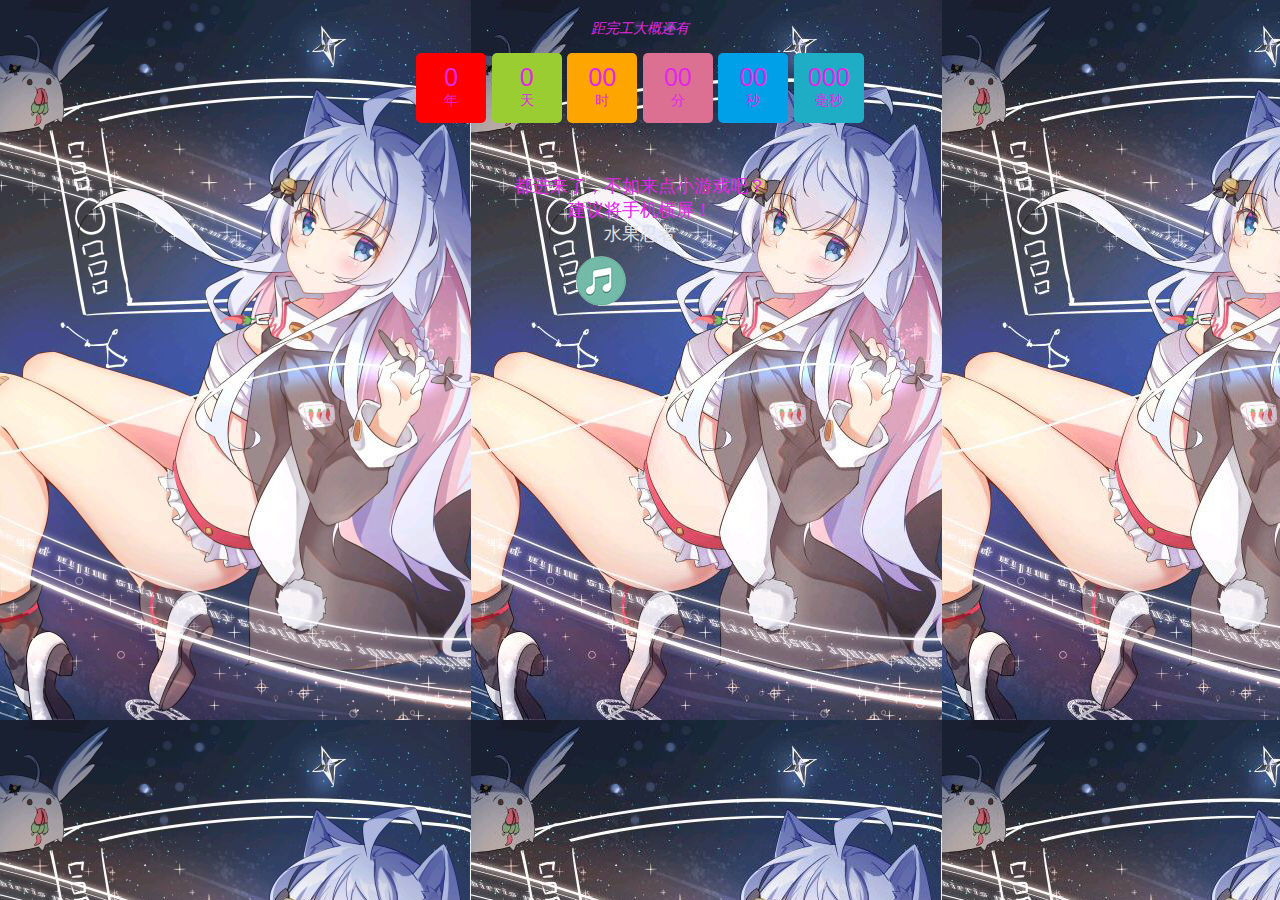
==== index.html @ fe928630 "Update index.html" ====
<!DOCTYPE html>
<html class="no-js">
<head>
<meta http-equiv="Content-Type" content="text/html; charset=utf-8" />
<title>居巢ACGN次元社</title>
<meta name="viewport" content="width=device-width, initial-scale=1.0, maximum-scale=1.0, user-scalable=no" />
<meta name="format-detection" content="telephone=yes" />
<script type="text/javascript" src="js/timecountdown.js"></script>
<script type="text/javascript" src="js/play.js"></script>
<script type="text/javascript" src="js/time.js"></script>
<link rel="stylesheet" href="css/style.css">
</head>

<body vlink="#65ECF4" alink="#CA78E6" link="#E0E0E0">
<div>
    <i>距完工大概还有</i>
    <div>
        <span class="red">
            <p id="y1"></p>
            <p>年</p>
        </span>
        <span class="yg">
            <p id="d1"></p>
            <p>天</p>
        </span>
        <span class="or">
            <p id="h1"></p>
            <p>时</p>
        </span>
        <span class="pi">
            <p id="i1"></p>
            <p>分</p>
        </span>
        <span class="pk">
            <p id="s1"></p>
            <p>秒</p>
        </span>
        <span class="mk">
            <p id="m1"></p>
            <p>毫秒</p>
        </span>
    </div>
</div>
<div style="text-align:center;clear:both;">
<script src="/gg_bd_ad_720x90.js" type="text/javascript"></script>
<script src="/follow.js" type="text/javascript"></script>
</div>
	<br>
	<br>
<p style="text-align: center;">都进来了，不如来点小游戏吧？</p>
<p style="text-align: center;">建议将手机横屏！</p>	
<p style="text-align: center;"><a href="../game/fruit-ninja/index.html" class="a">水果忍者</a></p>	
<footer>
	<audio id="music" src="audio/Perfume - コミュニケーション (交流).mp3" loop></audio>
	<img src="img/u=2.png" onClick="play()" alt="user" style="margin-left: 45%;margin-top: 10px;"> 
</footer>
</body>
</html>
---- css/style.css ----
/* CSS Document */
    *{padding: 0; margin: 0; font-family: "Lato", sans-serif}
    i{font-size: 14px}
    body{background-image: url("../img/01.png");color: #E227E7}
    div{font-size: 20px; text-align: center; padding-top: 15px;}
    div span{display: inline-block; width: 50px; height: 50px;padding: 10px; border-radius: 5px}
    p{font-size: 18px}
    span.red{background: #ff0000}
    span.yg{background: yellowgreen}
    span.or{background: orange}
    span.pi{background: palevioletred}
    span.pk{background: #00a0e9}
    span.mk{background: #1FADC5}
    span p:first-child{font-size: 25px}
    span p:last-child{font-size: 14px}
	.a{
		text-decoration: none;
	}
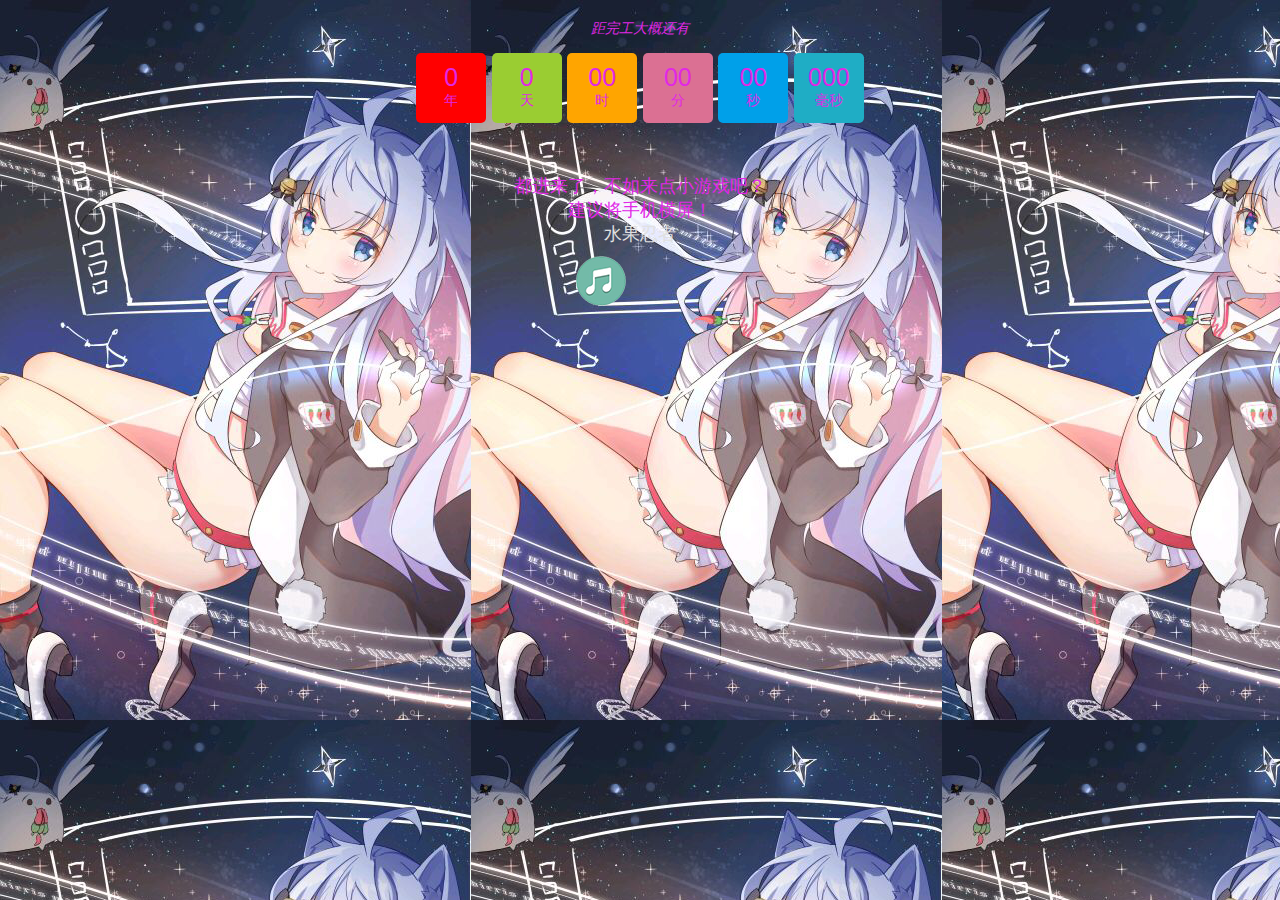
==== commit 69fa2023: "Update index.html" ====
--- a/index.html
+++ b/index.html
@@ -49,7 +49,7 @@
 	<br>
 <p style="text-align: center;">都进来了，不如来点小游戏吧？</p>
 <p style="text-align: center;">建议将手机横屏！</p>	
-<p style="text-align: center;"><a href="../game/fruit-ninja/index.html" class="a">水果忍者</a></p>	
+<p style="text-align: center;"><a href="http://m.jcacgn.top/game/fruit-ninjia/index.html" class="a">水果忍者</a></p>	
 <footer>
 	<audio id="music" src="audio/Perfume - コミュニケーション (交流).mp3" loop></audio>
 	<img src="img/u=2.png" onClick="play()" alt="user" style="margin-left: 45%;margin-top: 10px;"> 
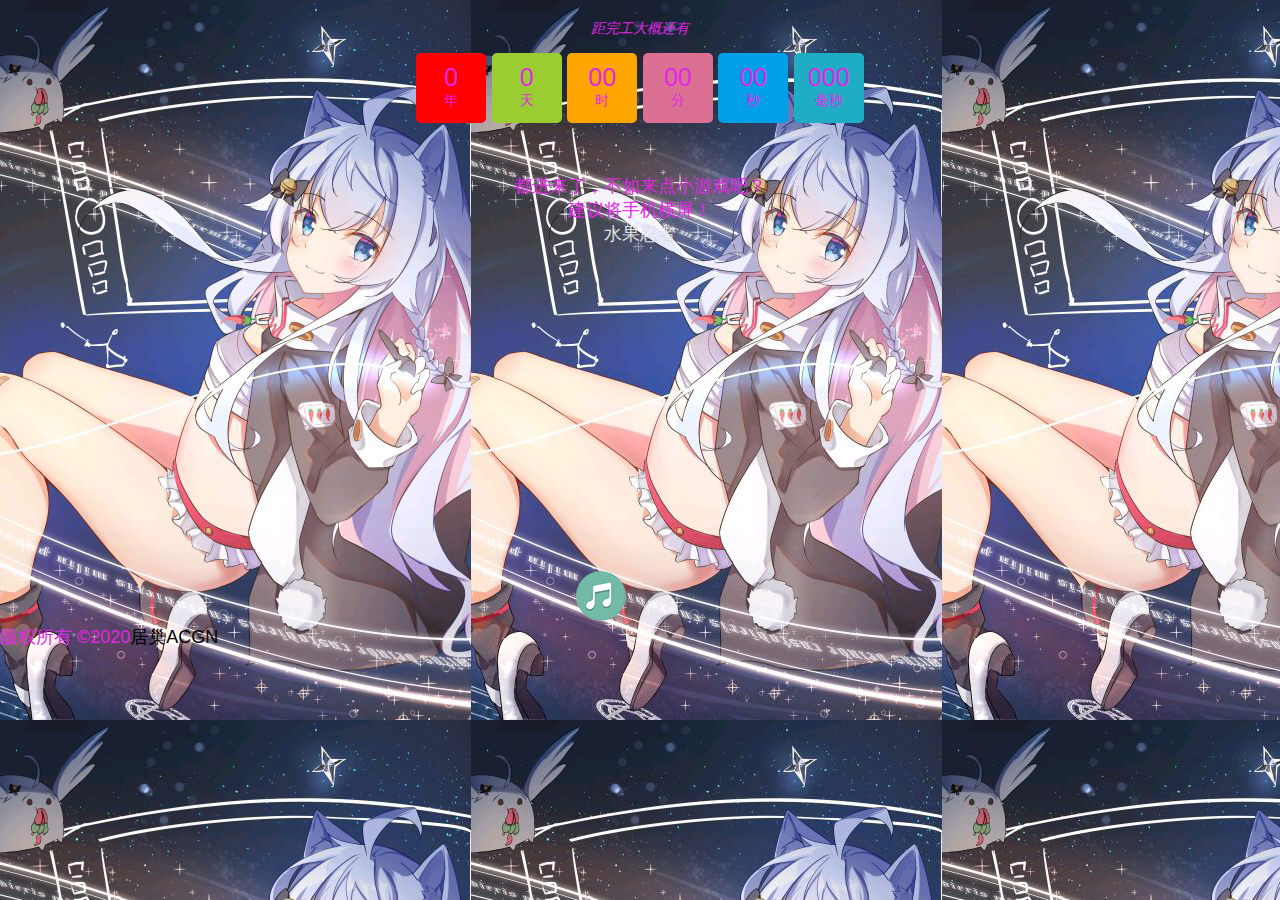
==== commit 89004301: "Update index.html" ====
--- a/index.html
+++ b/index.html
@@ -49,10 +49,13 @@
 	<br>
 <p style="text-align: center;">都进来了，不如来点小游戏吧？</p>
 <p style="text-align: center;">建议将手机横屏！</p>	
-<p style="text-align: center;"><a href="http://m.jcacgn.top/game/fruit-ninjia/index.html" class="a">水果忍者</a></p>	
+<p style="text-align: center;"><a href="http://m.jcacgn.top/game/fruit-ninjia/index.html" class="a">水果忍者</a></p>
+<div style="width: 100%;height: 300px;">
+</div>
 <footer>
 	<audio id="music" src="audio/Perfume - コミュニケーション (交流).mp3" loop></audio>
 	<img src="img/u=2.png" onClick="play()" alt="user" style="margin-left: 45%;margin-top: 10px;"> 
+<p>版权所有 ©2020<a href="index.html" style="color: #000000; text-decoration: none">居巢ACGN</a></p>
 </footer>
 </body>
 </html>
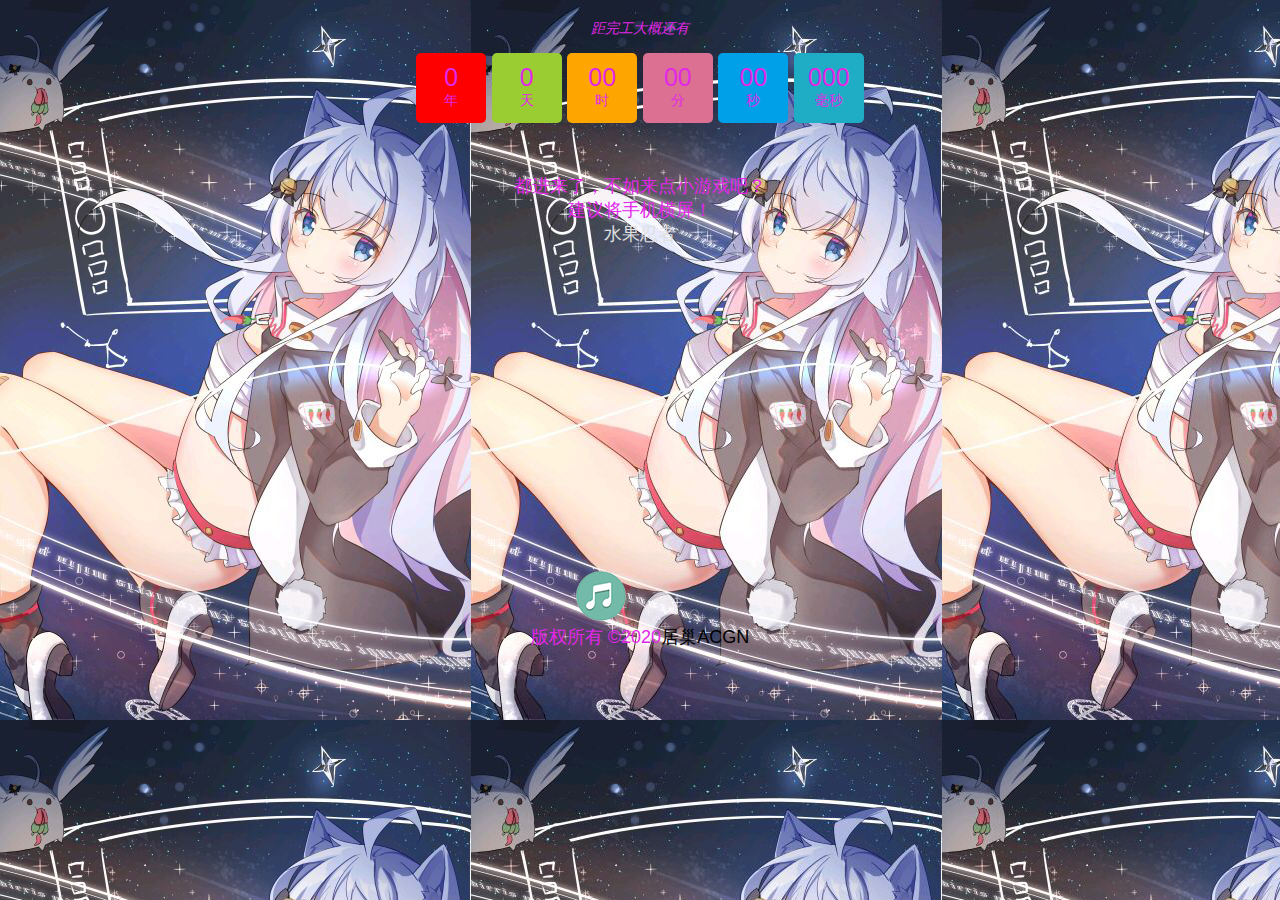
==== commit 7435128d: "Update index.html" ====
--- a/index.html
+++ b/index.html
@@ -55,7 +55,7 @@
 <footer>
 	<audio id="music" src="audio/Perfume - コミュニケーション (交流).mp3" loop></audio>
 	<img src="img/u=2.png" onClick="play()" alt="user" style="margin-left: 45%;margin-top: 10px;"> 
-<p>版权所有 ©2020<a href="index.html" style="color: #000000; text-decoration: none">居巢ACGN</a></p>
+<p style="text-align: center;">版权所有 ©2020<a href="index.html" style="color: #000000; text-decoration: none">居巢ACGN</a></p>
 </footer>
 </body>
 </html>
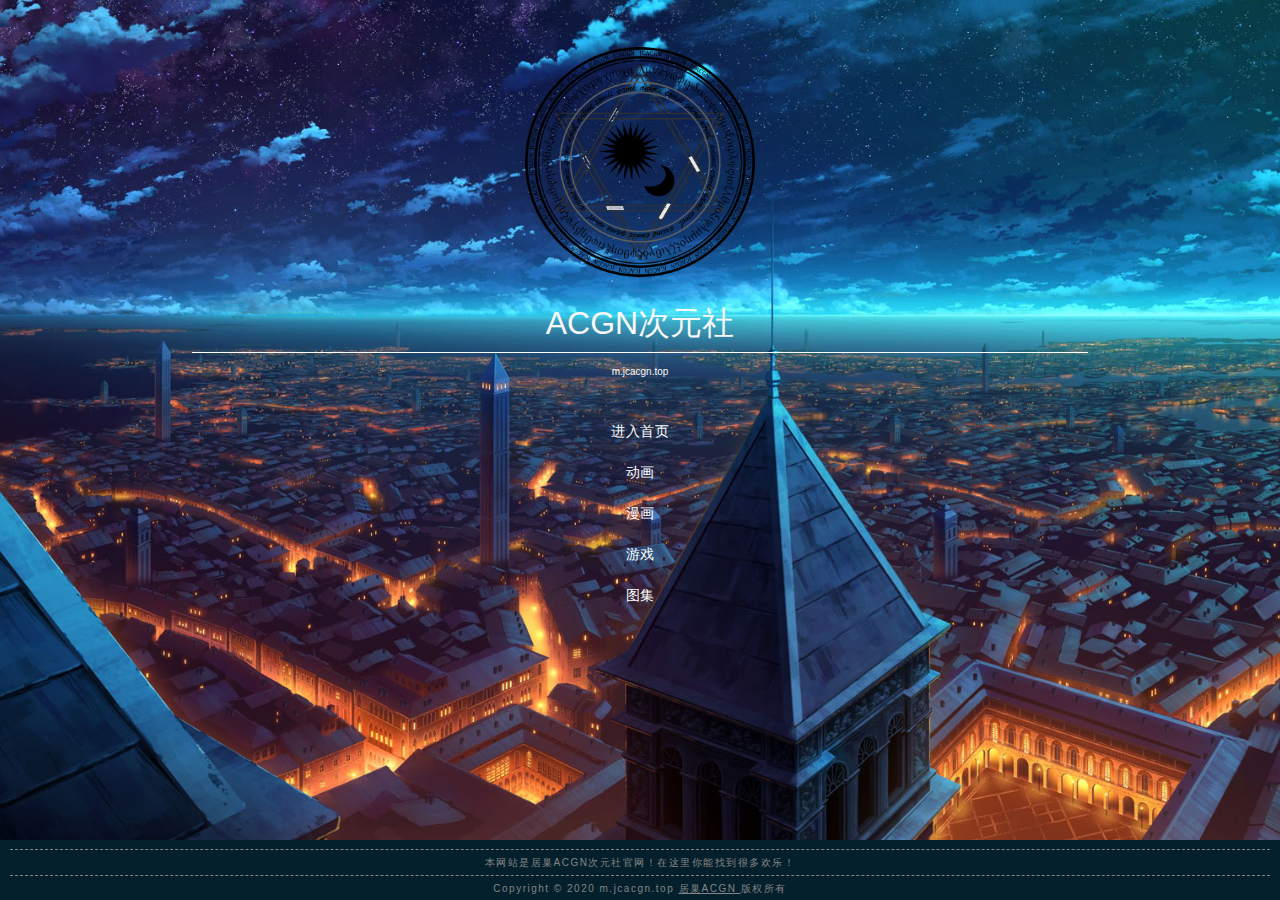
==== commit a7d5a999: "Add files via upload" ====
--- a/index.html
+++ b/index.html
@@ -1,61 +1,41 @@
-<!DOCTYPE html>
-<html class="no-js">
+<!doctype html>
+<html>
 <head>
-<meta http-equiv="Content-Type" content="text/html; charset=utf-8" />
+<meta charset="utf-8">
+<meta name="viewport" content="width=device-width, initial-scale=1.0, maximum-scale=1.0, user-scalable=no" />
 <title>居巢ACGN次元社</title>
-<meta name="viewport" content="width=device-width, initial-scale=1.0, maximum-scale=1.0, user-scalable=no" />
-<meta name="format-detection" content="telephone=yes" />
-<script type="text/javascript" src="js/timecountdown.js"></script>
-<script type="text/javascript" src="js/play.js"></script>
-<script type="text/javascript" src="js/time.js"></script>
-<link rel="stylesheet" href="css/style.css">
+<link rel="shortcut icon" href="img/图标.ico" type="image/x-icon">
+<link rel="icon" href="img/图标.ico" type="image/x-icon">
+<link rel="stylesheet" href="css/new2.css">
 </head>
-
-<body vlink="#65ECF4" alink="#CA78E6" link="#E0E0E0">
-<div>
-    <i>距完工大概还有</i>
-    <div>
-        <span class="red">
-            <p id="y1"></p>
-            <p>年</p>
-        </span>
-        <span class="yg">
-            <p id="d1"></p>
-            <p>天</p>
-        </span>
-        <span class="or">
-            <p id="h1"></p>
-            <p>时</p>
-        </span>
-        <span class="pi">
-            <p id="i1"></p>
-            <p>分</p>
-        </span>
-        <span class="pk">
-            <p id="s1"></p>
-            <p>秒</p>
-        </span>
-        <span class="mk">
-            <p id="m1"></p>
-            <p>毫秒</p>
-        </span>
-    </div>
+<body>
+<div id="top">
+<div id="top_img">
+<main id="top_main">
+<div id="top_logo"><img src="img/社徽.png" alt="居巢ACGN次元社"></div>
+<div id="top_title">
+<p style="text-align: center;width: 100%;height:auto" ><font color="#F8F8F8" size="+3">ACGN次元社</font></p>
+<hr class="top_hr_style01">
+<p style="text-align: center;width: 100%;height:auto" ><font color="#F8F8F8" size="-2">m.jcacgn.top</font></p>
 </div>
-<div style="text-align:center;clear:both;">
-<script src="/gg_bd_ad_720x90.js" type="text/javascript"></script>
-<script src="/follow.js" type="text/javascript"></script>
+<ul id="top_navlist">
+<a class="top_nav" href="倒计时.html"><li>进入首页</li></a>
+<a class="top_nav" href="#"><li>动画</li></a>
+<a class="top_nav" href="#"><li>漫画</li></a>
+<a class="top_nav" href="#"><li>游戏</li></a>
+<a class="top_nav" href="#"><li>图集</li></a>
+</ul>
+</main>
+<footer id="top_footer">
+<span id="top_copyright">
+<hr class="top_hr_style02">
+本网站是居巢ACGN次元社官网！在这里你能找到很多欢乐！
+<audio  src="audio/onj001.mp3" autoplay></audio>
+<hr class="top_hr_style02">
+Copyright © 2020 m.jcacgn.top <a href="https://m.jcacgn.top/">居巢ACGN </a> 版权所有
+</span>
+</footer>
 </div>
-	<br>
-	<br>
-<p style="text-align: center;">都进来了，不如来点小游戏吧？</p>
-<p style="text-align: center;">建议将手机横屏！</p>	
-<p style="text-align: center;"><a href="http://m.jcacgn.top/game/fruit-ninjia/index.html" class="a">水果忍者</a></p>
-<div style="width: 100%;height: 300px;">
 </div>
-<footer>
-	<audio id="music" src="audio/Perfume - コミュニケーション (交流).mp3" loop></audio>
-	<img src="img/u=2.png" onClick="play()" alt="user" style="margin-left: 45%;margin-top: 10px;"> 
-<p style="text-align: center;">版权所有 ©2020<a href="index.html" style="color: #000000; text-decoration: none">居巢ACGN</a></p>
-</footer>
 </body>
 </html>
--- a/css/new2.css
+++ b/css/new2.css
@@ -0,0 +1 @@
+*{-webkit-box-sizing:border-box;-moz-box-sizing:border-box;-o-box-sizing:border-box;-ms-box-sizing:border-box;box-sizing:border-box}html,body,div,span,applet,object,iframe,h1,h2,h3,h4,h5,h6,p,blockquote,pre,a,abbr,acronym,address,big,cite,code,del,dfn,em,img,ins,kbd,q,s,samp,small,strike,strong,sub,sup,tt,var,b,u,i,center,dl,dt,dd,ol,ul,li,fieldset,form,label,legend,table,caption,tbody,tfoot,thead,tr,th,td,article,aside,canvas,details,embed,figure,figcaption,footer,header,hgroup,menu,nav,output,ruby,section,summary,time,mark,audio,video{margin:0;padding:0;border:0;font-style:normal;font-weight:400;font-size:100%;vertical-align:baseline}article,aside,details,figcaption,figure,footer,header,hgroup,menu,nav,section{display:block}blockquote,q{quotes:none}blockquote:before,blockquote:after,q:before,q:after{content:'';content:none}input,textarea{margin:0;padding:0}ol,ul{list-style:none}table{border-collapse:collapse;border-spacing:0}caption,th{text-align:left}a:focus{outline:0}html{position:relative;width:100%;height:100%;font-family:Microsoft YaHei,sans-serif;z-index:0;line-height:1.5;background-image:url("../img/bg.jpg");background-color:#121925;background-size:cover;background-position:50% 50%;background-attachment:fixed;font-weight:300}body{position:relative;width:100%;height:100%;min-width:335px;z-index:1}a{color:#858585}a:hover{color:#00b3ba}b{background-color:rgba(0,179,186,.4)}::selection{background:#00b3ba}::-moz-selection{background:#00b3ba}.top_hr_style01{width:70%;margin:5px auto;border:0;border-bottom:1px solid #fff}.top_hr_style02{border:0;border-bottom:1px dashed #858585}.slider{width:100%;height:150px;-webkit-transition:.2s ease;-moz-transition:.2s ease;-o-transition:.2s ease;transition:.2s ease;background-image:url("../img/bg.jpg");background-color:#121925;background-size:cover;background-position:50% 50%;background-attachment:fixed}#top{width:100%;height:100%;position:relative;margin:auto;z-index:11}#top_img{width:100%;height:100%;position:relative;background-image:url("../img/bg.jpg");background-color:#121925;background-size:cover;background-position:50% 50%;background-attachment:fixed;z-index:11}#top_main{width:100%;height:100%;position:relative;margin:0 auto;padding:40px 0 10px}#top_logo{height:30%;min-height:80px;max-height:244px;display:block}#top_logo img{-webkit-animation:A 15s linear 0s infinite;animation:A 15s linear 0s infinite;margin-right:auto;margin-left:auto;display:block;height:100%}@-webkit-keyframes A{0%{-webkit-transform:rotate(0deg)}100%{-webkit-transform:rotate(360deg)}}@keyframes A{0%{transform:rotate(0deg)}100%{transform:rotate(360deg)}}#top_title{text-align:center;padding-top:15px;display:block;height:10%}#top_title img{margin-right:auto;margin-left:auto;display:block}#top_title #top_title01{height:83%;max-height:59px;min-height:30px}#top_title #top_title02{height:17%;max-height:20px;min-height:16px}#top_navlist{display:block;width:30%;height:220px;max-width:220px;margin-left:auto;margin-right:auto;margin-top:50px}#top_navlist::after{content:" ";display:block;width:20%;height:150px}.top_nav{display:block;width:100%;max-height:40px;min-height:10px;margin-top:15px;text-decoration:none;font-size:90%;vertical-align:middle central;color:#fff;letter-spacing:.5px;text-align:center;-webkit-transition:.2s linear;-moz-transition:.2s linear;-o-transition:.2s linear;transition:.2s linear;line-height:180%}.top_nav:hover{border-radius:3px;background-color:#fff}#top_footer{padding:4px 10px;background-color:#04202c;position:fixed;bottom:0;left:0;right:0;z-index:12;-webkit-transition:.2s linear;-moz-transition:.2s linear;-o-transition:.2s linear;transition:.2s linear}#top_copyright{display:block;-webkit-transition:.2s linear;-moz-transition:.2s linear;-o-transition:.2s linear;transition:.2s linear;color:#858585;font-size:10px;letter-spacing:1.5px;text-align:center}@media screen and (max-width:500px){#top_footer{padding:1px}#top_copyright{font-size:8px;letter-spacing:0;text-align:center}}